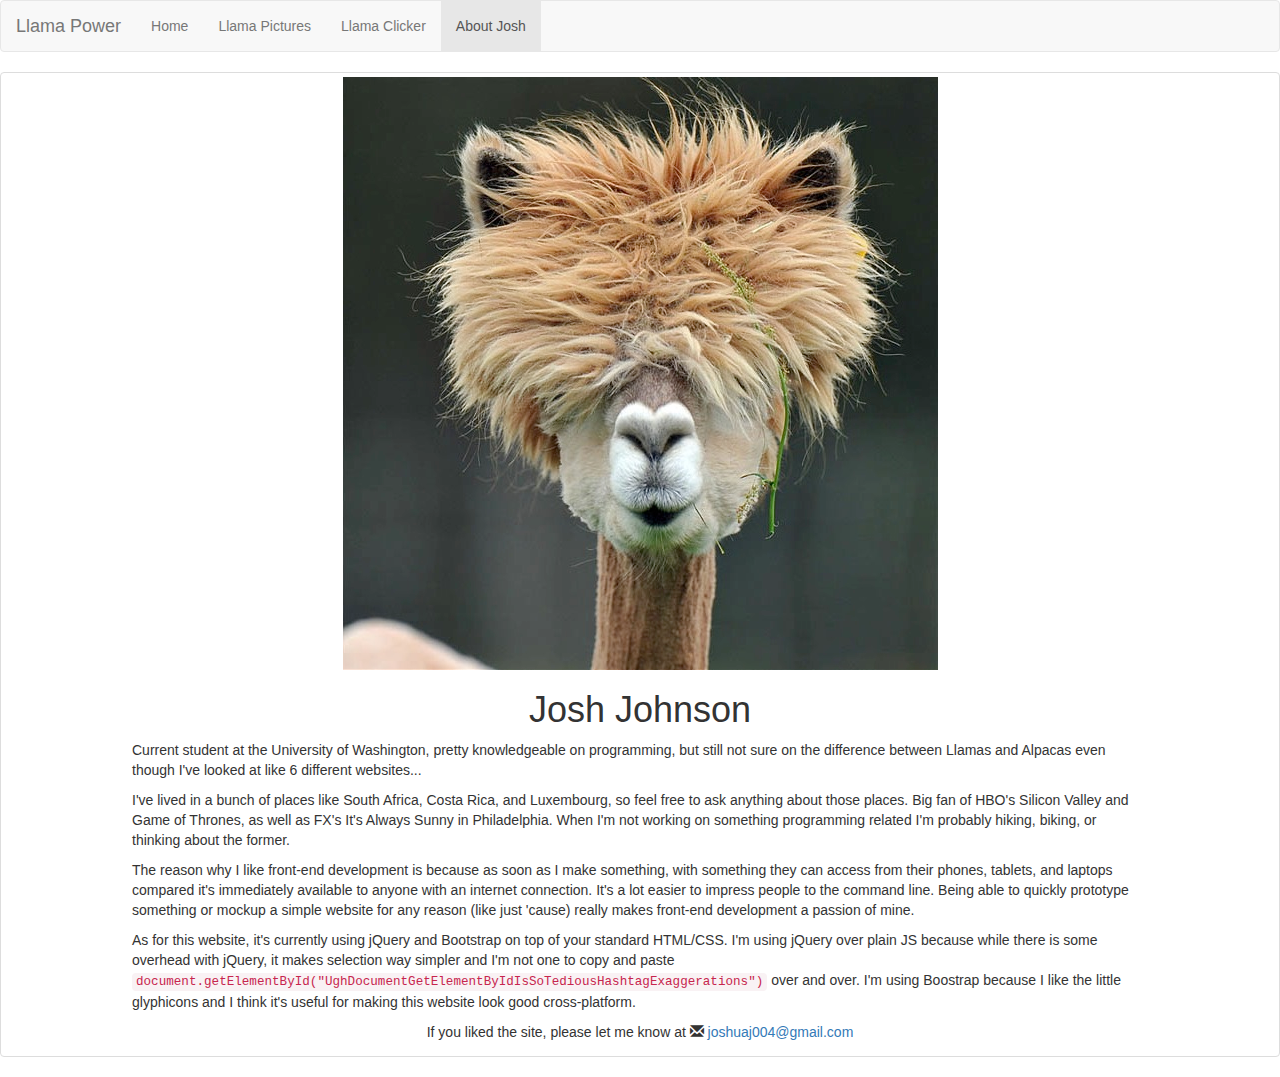
==== about.html @ b6701612 "Updated the about page to adhere to the email I recieved." ====
<!DOCTYPE html>
<head>
	<link rel="stylesheet" href="http://maxcdn.bootstrapcdn.com/bootstrap/3.3.7/css/bootstrap.min.css">
	<link rel="stylesheet" type="text/css" href="styles.css" />
  <script src="https://ajax.googleapis.com/ajax/libs/jquery/1.12.4/jquery.min.js"></script>
  <script src="http://maxcdn.bootstrapcdn.com/bootstrap/3.3.7/js/bootstrap.min.js"></script>
	<link rel="icon" href="llama.ico" />
	<title>About Josh</title>
</head>
<body>
	<nav class="navbar navbar-default">
	  <div class="container-fluid">
	    <div class="navbar-header">
	      <a class="navbar-brand" href="index.html">Llama Power</a>
	    </div>
	    <ul class="nav navbar-nav">
	      <li><a href="index.html">Home</a></li>
	      <li><a href="pics.html">Llama Pictures</a></li>
	      <li><a href="game.html">Llama Clicker</a></li>
	      <li class="active"><a href="about.html">About Josh</a></li>
	    </ul>
	  </div>
	</nav>
	<div class="row">
		<div class="col-lg-12">
			<div class="thumbnail">
				<img src="images/profile.jpg" alt="me" />
				<h1>Josh Johnson</h1>
				<p class="bio">
					Current student at the University of Washington, pretty knowledgeable on programming, but still
					not sure on the difference between Llamas and Alpacas even though I've looked at
					like 6 different websites...
				</p>
				<p class="bio">
					I've lived in a bunch of places like South Africa, Costa Rica, and Luxembourg, so feel free to ask
						anything about those places. Big fan of HBO's Silicon Valley and Game of Thrones, as well as FX's
						It's Always Sunny in Philadelphia. When I'm not working on something programming related
						I'm probably hiking, biking, or thinking about the former.
				</p>
				<p class="bio">
					The reason why I like front-end development is because as soon as I make something,
					with something they can access from their phones, tablets, and laptops compared
					it's immediately available to anyone with an internet connection. It's a lot easier
					to impress people	to the command line. Being able to quickly prototype something or
					mockup a simple website for any reason (like just 'cause) really makes front-end
					development a passion of mine.
				</p>
				<p class="bio">
					As for this website, it's currently using jQuery and Bootstrap on top of your standard
					HTML/CSS. I'm using jQuery over plain JS because while there is some overhead with
					jQuery, it makes selection way simpler and I'm not one to copy and paste
					<code>document.getElementById("UghDocumentGetElementByIdIsSoTediousHashtagExaggerations")</code> over
					and over. I'm using Boostrap because I like the little glyphicons and I think it's useful
					for making this website look good cross-platform.
				</p>
				<p class="email">
					If you liked the site, please let me know at <span class="glyphicon glyphicon-envelope"></span> <a href="mailto:joshuaj004@gmail.com?Subject=Sweet%20Website!">joshuaj004@gmail.com</a>
				</p>
			</div>
		</div>
	</div>
</body>
</html>
---- styles.css ----
h1, .email {
  text-align: center;
}

.bio {
  padding-left: 10%;
  padding-right: 10%;
}
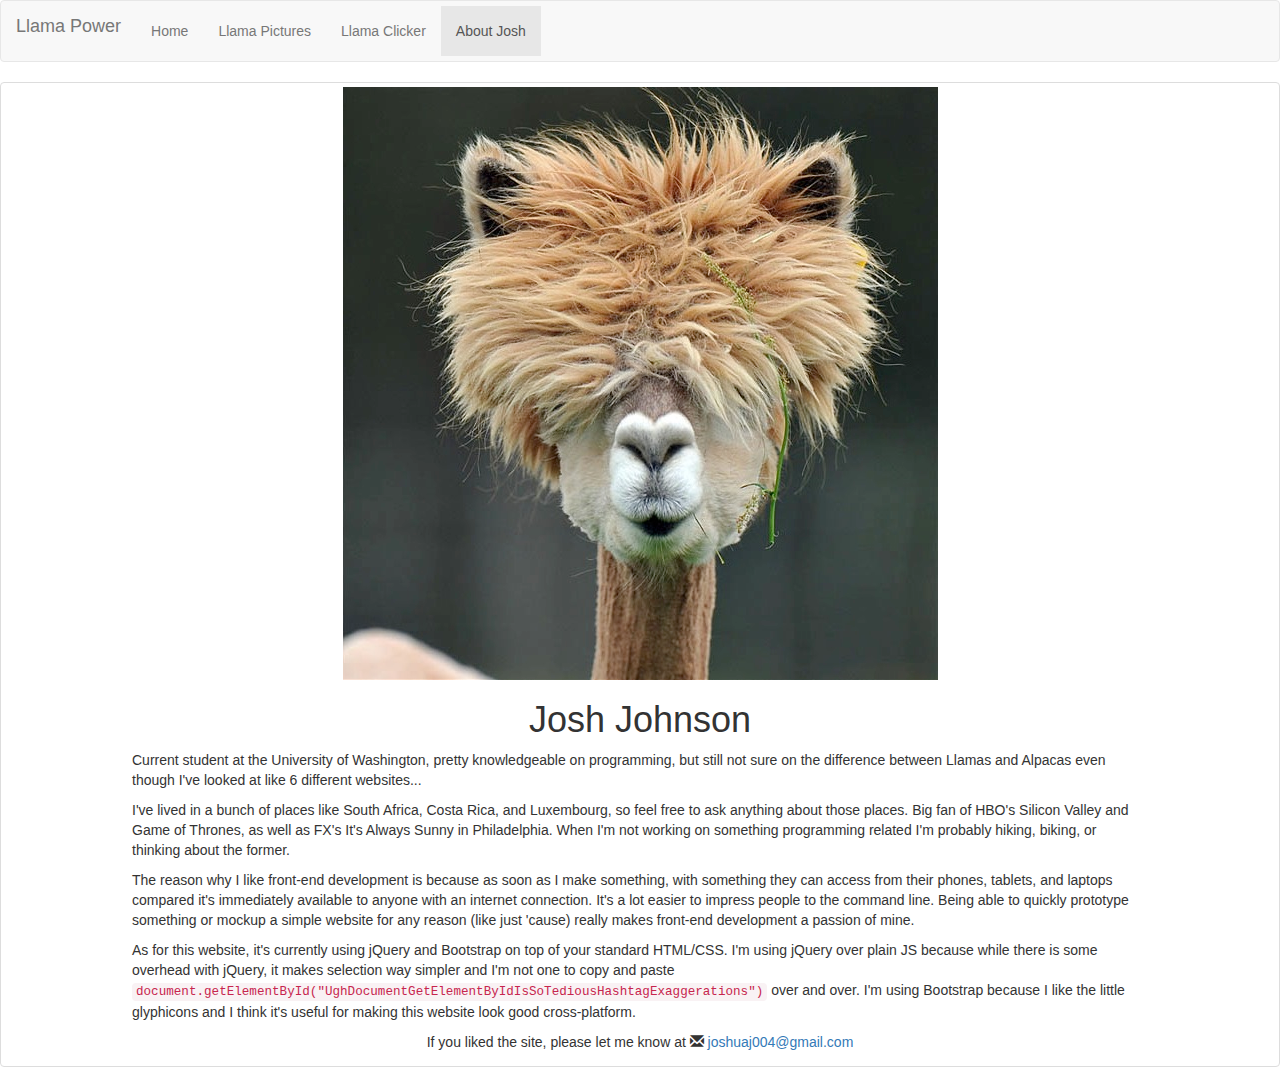
==== commit e0a31dc6: "Minor Spelling Fixes" ====
--- a/about.html
+++ b/about.html
@@ -50,7 +50,7 @@
 					HTML/CSS. I'm using jQuery over plain JS because while there is some overhead with
 					jQuery, it makes selection way simpler and I'm not one to copy and paste
 					<code>document.getElementById("UghDocumentGetElementByIdIsSoTediousHashtagExaggerations")</code> over
-					and over. I'm using Boostrap because I like the little glyphicons and I think it's useful
+					and over. I'm using Bootstrap because I like the little glyphicons and I think it's useful
 					for making this website look good cross-platform.
 				</p>
 				<p class="email">
--- a/styles.css
+++ b/styles.css
@@ -6,3 +6,14 @@
   padding-left: 10%;
   padding-right: 10%;
 }
+
+ul li {
+  padding: 5px 0px;
+  list-style-image: url('bullet.jpg');
+}
+
+#ggg {
+  padding: 20px;
+  text-align: center;
+  text-size: 20px;
+}
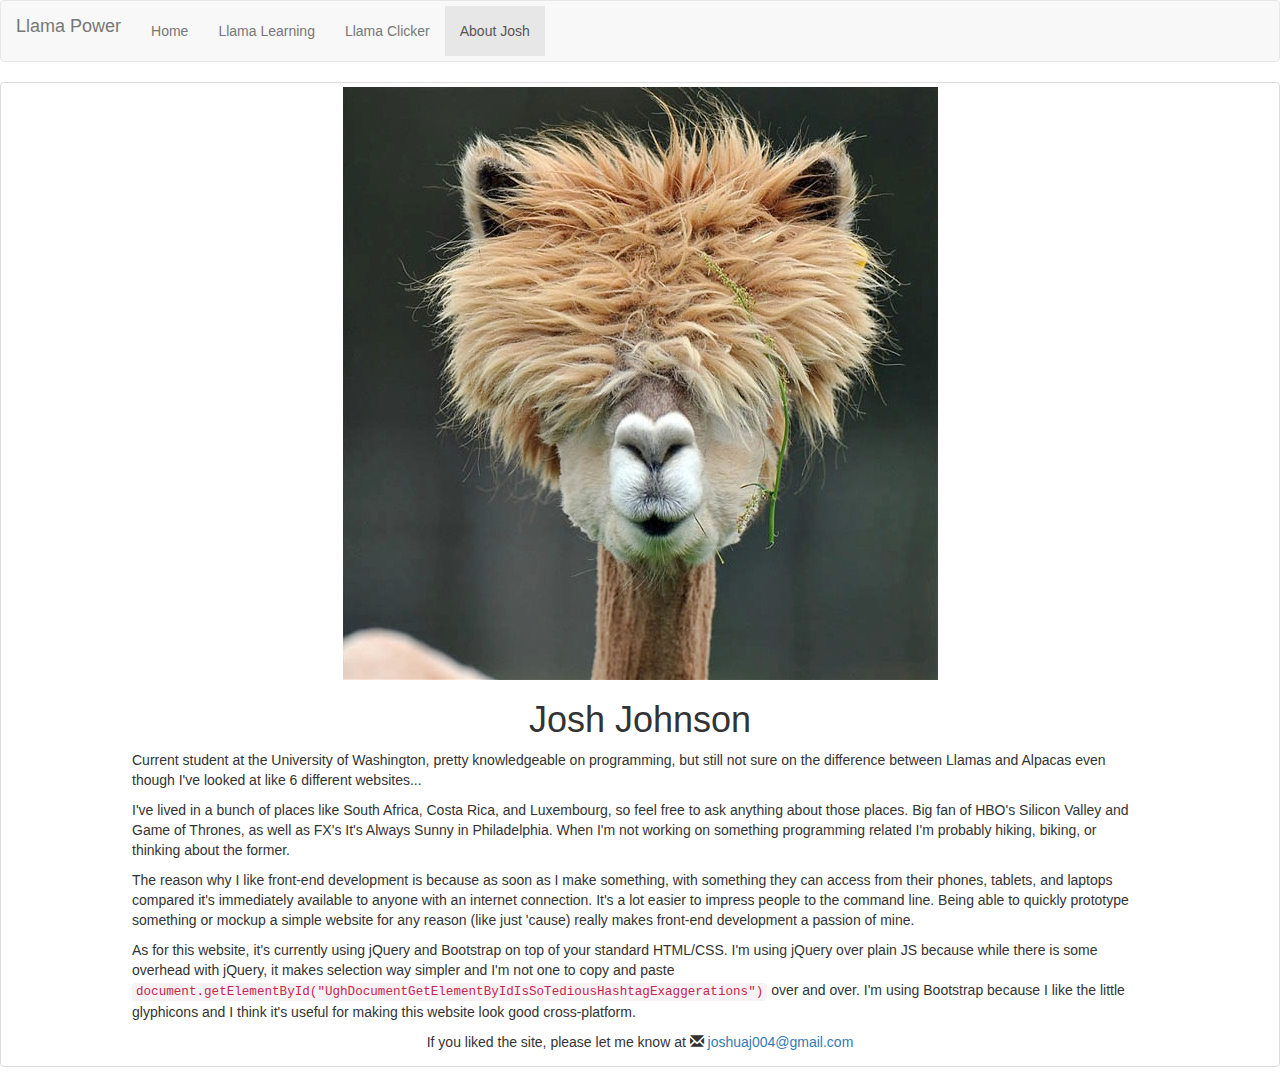
==== commit a1ecaeda: "Updated the site, will look over it at a later point in time." ====
--- a/about.html
+++ b/about.html
@@ -1,25 +1,27 @@
 <!DOCTYPE html>
+
 <head>
-	<link rel="stylesheet" href="http://maxcdn.bootstrapcdn.com/bootstrap/3.3.7/css/bootstrap.min.css">
+	<link rel="stylesheet" href="https://maxcdn.bootstrapcdn.com/bootstrap/3.3.7/css/bootstrap.min.css">
 	<link rel="stylesheet" type="text/css" href="styles.css" />
-  <script src="https://ajax.googleapis.com/ajax/libs/jquery/1.12.4/jquery.min.js"></script>
-  <script src="http://maxcdn.bootstrapcdn.com/bootstrap/3.3.7/js/bootstrap.min.js"></script>
+	<script src="https://ajax.googleapis.com/ajax/libs/jquery/1.12.4/jquery.min.js"></script>
+	<script src="https://maxcdn.bootstrapcdn.com/bootstrap/3.3.7/js/bootstrap.min.js"></script>
 	<link rel="icon" href="llama.ico" />
 	<title>About Josh</title>
 </head>
+
 <body>
 	<nav class="navbar navbar-default">
-	  <div class="container-fluid">
-	    <div class="navbar-header">
-	      <a class="navbar-brand" href="index.html">Llama Power</a>
-	    </div>
-	    <ul class="nav navbar-nav">
-	      <li><a href="index.html">Home</a></li>
-	      <li><a href="pics.html">Llama Pictures</a></li>
-	      <li><a href="game.html">Llama Clicker</a></li>
-	      <li class="active"><a href="about.html">About Josh</a></li>
-	    </ul>
-	  </div>
+		<div class="container-fluid">
+			<div class="navbar-header">
+				<a class="navbar-brand" href="index.html">Llama Power</a>
+			</div>
+			<ul class="nav navbar-nav">
+				<li><a href="index.html">Home</a></li>
+				<li><a href="learning.html">Llama Learning</a></li>
+				<li><a href="game.html">Llama Clicker</a></li>
+				<li class="active"><a href="about.html">About Josh</a></li>
+			</ul>
+		</div>
 	</nav>
 	<div class="row">
 		<div class="col-lg-12">
@@ -27,31 +29,19 @@
 				<img src="images/profile.jpg" alt="me" />
 				<h1>Josh Johnson</h1>
 				<p class="bio">
-					Current student at the University of Washington, pretty knowledgeable on programming, but still
-					not sure on the difference between Llamas and Alpacas even though I've looked at
-					like 6 different websites...
+					Current student at the University of Washington, pretty knowledgeable on programming, but still not sure on the difference between Llamas and Alpacas even though I've looked at like 6 different websites...
 				</p>
 				<p class="bio">
-					I've lived in a bunch of places like South Africa, Costa Rica, and Luxembourg, so feel free to ask
-						anything about those places. Big fan of HBO's Silicon Valley and Game of Thrones, as well as FX's
-						It's Always Sunny in Philadelphia. When I'm not working on something programming related
-						I'm probably hiking, biking, or thinking about the former.
+					I've lived in a bunch of places like South Africa, Costa Rica, and Luxembourg, so feel free to ask anything about those places. Big fan of HBO's Silicon Valley and Game of Thrones, as well as FX's It's Always Sunny in Philadelphia. When I'm not working
+					on something programming related I'm probably hiking, biking, or thinking about the former.
 				</p>
 				<p class="bio">
-					The reason why I like front-end development is because as soon as I make something,
-					with something they can access from their phones, tablets, and laptops compared
-					it's immediately available to anyone with an internet connection. It's a lot easier
-					to impress people	to the command line. Being able to quickly prototype something or
-					mockup a simple website for any reason (like just 'cause) really makes front-end
-					development a passion of mine.
+					The reason why I like front-end development is because as soon as I make something, with something they can access from their phones, tablets, and laptops compared it's immediately available to anyone with an internet connection. It's a lot easier to
+					impress people to the command line. Being able to quickly prototype something or mockup a simple website for any reason (like just 'cause) really makes front-end development a passion of mine.
 				</p>
 				<p class="bio">
-					As for this website, it's currently using jQuery and Bootstrap on top of your standard
-					HTML/CSS. I'm using jQuery over plain JS because while there is some overhead with
-					jQuery, it makes selection way simpler and I'm not one to copy and paste
-					<code>document.getElementById("UghDocumentGetElementByIdIsSoTediousHashtagExaggerations")</code> over
-					and over. I'm using Bootstrap because I like the little glyphicons and I think it's useful
-					for making this website look good cross-platform.
+					As for this website, it's currently using jQuery and Bootstrap on top of your standard HTML/CSS. I'm using jQuery over plain JS because while there is some overhead with jQuery, it makes selection way simpler and I'm not one to copy and paste
+					<code>document.getElementById("UghDocumentGetElementByIdIsSoTediousHashtagExaggerations")</code> over and over. I'm using Bootstrap because I like the little glyphicons and I think it's useful for making this website look good cross-platform.
 				</p>
 				<p class="email">
 					If you liked the site, please let me know at <span class="glyphicon glyphicon-envelope"></span> <a href="mailto:joshuaj004@gmail.com?Subject=Sweet%20Website!">joshuaj004@gmail.com</a>
@@ -60,4 +50,5 @@
 		</div>
 	</div>
 </body>
+
 </html>
--- a/styles.css
+++ b/styles.css
@@ -1,19 +1,34 @@
-h1, .email {
-  text-align: center;
+h1, h2, .email {
+    text-align: center;
 }
 
 .bio {
-  padding-left: 10%;
-  padding-right: 10%;
+    padding-left: 10%;
+    padding-right: 10%;
 }
 
 ul li {
-  padding: 5px 0px;
-  list-style-image: url('bullet.jpg');
+    padding: 5px 0px;
+    list-style-image: url('bullet.jpg');
 }
 
 #ggg {
-  padding: 20px;
-  text-align: center;
-  text-size: 20px;
+    padding: 20px;
+    text-align: center;
+    text-size: 20px;
 }
+
+.upgradeDiv {
+  border-radius: 5px;
+}
+
+#newGroove {
+  display: block;
+  margin-left: auto;
+  margin-right: auto;
+}
+
+.llamaP {
+
+  padding: 2.5% 7.5% 0 7.5%;
+}
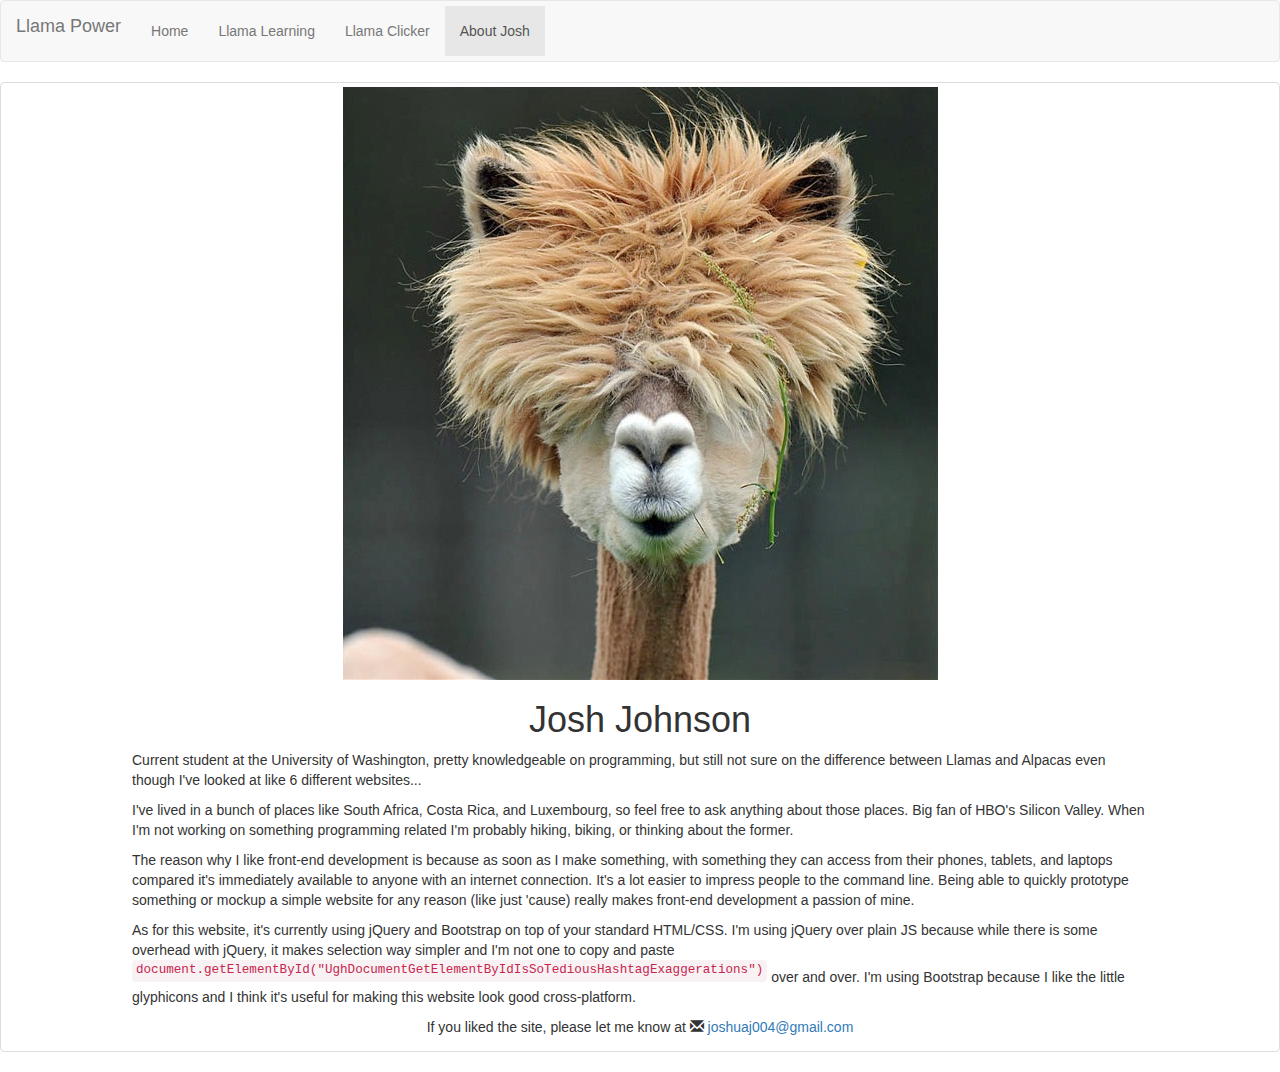
==== commit ad1bce7c: "Fixed typos." ====
--- a/about.html
+++ b/about.html
@@ -32,7 +32,7 @@
 					Current student at the University of Washington, pretty knowledgeable on programming, but still not sure on the difference between Llamas and Alpacas even though I've looked at like 6 different websites...
 				</p>
 				<p class="bio">
-					I've lived in a bunch of places like South Africa, Costa Rica, and Luxembourg, so feel free to ask anything about those places. Big fan of HBO's Silicon Valley and Game of Thrones, as well as FX's It's Always Sunny in Philadelphia. When I'm not working
+					I've lived in a bunch of places like South Africa, Costa Rica, and Luxembourg, so feel free to ask anything about those places. Big fan of HBO's Silicon Valley. When I'm not working
 					on something programming related I'm probably hiking, biking, or thinking about the former.
 				</p>
 				<p class="bio">
--- a/styles.css
+++ b/styles.css
@@ -19,16 +19,22 @@
 }
 
 .upgradeDiv {
-  border-radius: 5px;
+    border-radius: 5px;
 }
 
 #newGroove {
-  display: block;
-  margin-left: auto;
-  margin-right: auto;
+    display: block;
+    margin-left: auto;
+    margin-right: auto;
 }
 
 .llamaP {
+    padding: 2.5% 7.5% 0 7.5%;
+}
 
-  padding: 2.5% 7.5% 0 7.5%;
+code {
+    white-space: normal;
+    display: inline-block;
+    max-width: 100%;
+    overflow: auto;
 }
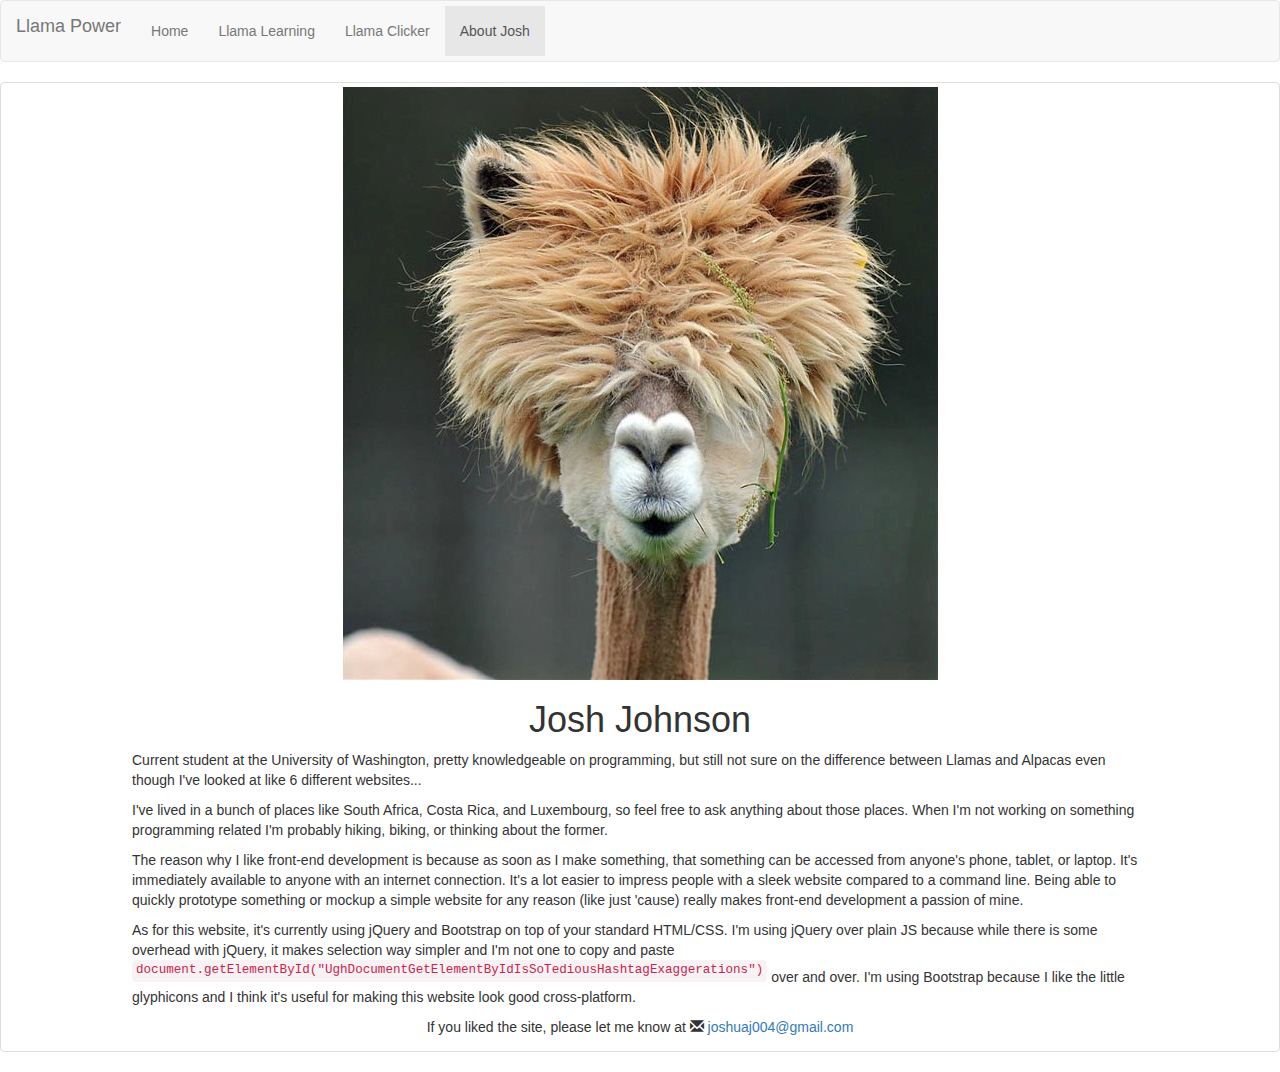
==== commit 20614bbb: "Fixed some brainfart typos." ====
--- a/about.html
+++ b/about.html
@@ -32,12 +32,11 @@
 					Current student at the University of Washington, pretty knowledgeable on programming, but still not sure on the difference between Llamas and Alpacas even though I've looked at like 6 different websites...
 				</p>
 				<p class="bio">
-					I've lived in a bunch of places like South Africa, Costa Rica, and Luxembourg, so feel free to ask anything about those places. Big fan of HBO's Silicon Valley. When I'm not working
-					on something programming related I'm probably hiking, biking, or thinking about the former.
+					I've lived in a bunch of places like South Africa, Costa Rica, and Luxembourg, so feel free to ask anything about those places. When I'm not working on something programming related I'm probably hiking, biking, or thinking about the former.
 				</p>
 				<p class="bio">
-					The reason why I like front-end development is because as soon as I make something, with something they can access from their phones, tablets, and laptops compared it's immediately available to anyone with an internet connection. It's a lot easier to
-					impress people to the command line. Being able to quickly prototype something or mockup a simple website for any reason (like just 'cause) really makes front-end development a passion of mine.
+					The reason why I like front-end development is because as soon as I make something, that something can be accessed from anyone's phone, tablet, or laptop. It's immediately available to anyone with an internet connection. It's a lot easier to
+					impress people with a sleek website compared to a command line. Being able to quickly prototype something or mockup a simple website for any reason (like just 'cause) really makes front-end development a passion of mine.
 				</p>
 				<p class="bio">
 					As for this website, it's currently using jQuery and Bootstrap on top of your standard HTML/CSS. I'm using jQuery over plain JS because while there is some overhead with jQuery, it makes selection way simpler and I'm not one to copy and paste
--- a/styles.css
+++ b/styles.css
@@ -38,3 +38,7 @@
     max-width: 100%;
     overflow: auto;
 }
+
+#firstButton {
+    padding-bottom: 10px;
+}
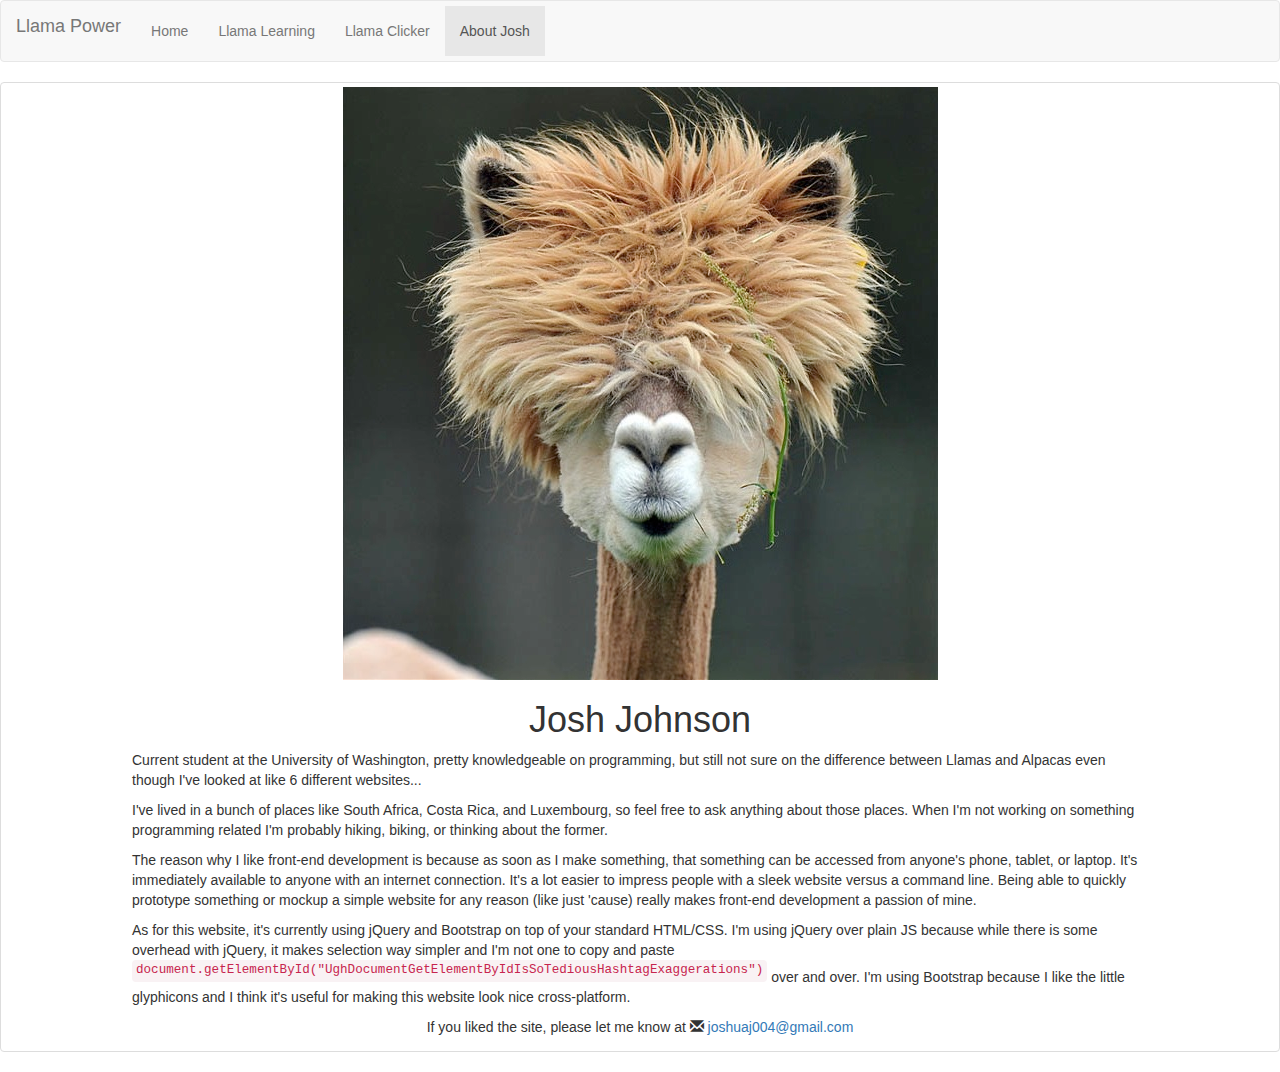
==== commit 9620bcaf: "Minor typos." ====
--- a/about.html
+++ b/about.html
@@ -36,11 +36,11 @@
 				</p>
 				<p class="bio">
 					The reason why I like front-end development is because as soon as I make something, that something can be accessed from anyone's phone, tablet, or laptop. It's immediately available to anyone with an internet connection. It's a lot easier to
-					impress people with a sleek website compared to a command line. Being able to quickly prototype something or mockup a simple website for any reason (like just 'cause) really makes front-end development a passion of mine.
+					impress people with a sleek website versus a command line. Being able to quickly prototype something or mockup a simple website for any reason (like just 'cause) really makes front-end development a passion of mine.
 				</p>
 				<p class="bio">
 					As for this website, it's currently using jQuery and Bootstrap on top of your standard HTML/CSS. I'm using jQuery over plain JS because while there is some overhead with jQuery, it makes selection way simpler and I'm not one to copy and paste
-					<code>document.getElementById("UghDocumentGetElementByIdIsSoTediousHashtagExaggerations")</code> over and over. I'm using Bootstrap because I like the little glyphicons and I think it's useful for making this website look good cross-platform.
+					<code>document.getElementById("UghDocumentGetElementByIdIsSoTediousHashtagExaggerations")</code> over and over. I'm using Bootstrap because I like the little glyphicons and I think it's useful for making this website look nice cross-platform.
 				</p>
 				<p class="email">
 					If you liked the site, please let me know at <span class="glyphicon glyphicon-envelope"></span> <a href="mailto:joshuaj004@gmail.com?Subject=Sweet%20Website!">joshuaj004@gmail.com</a>
